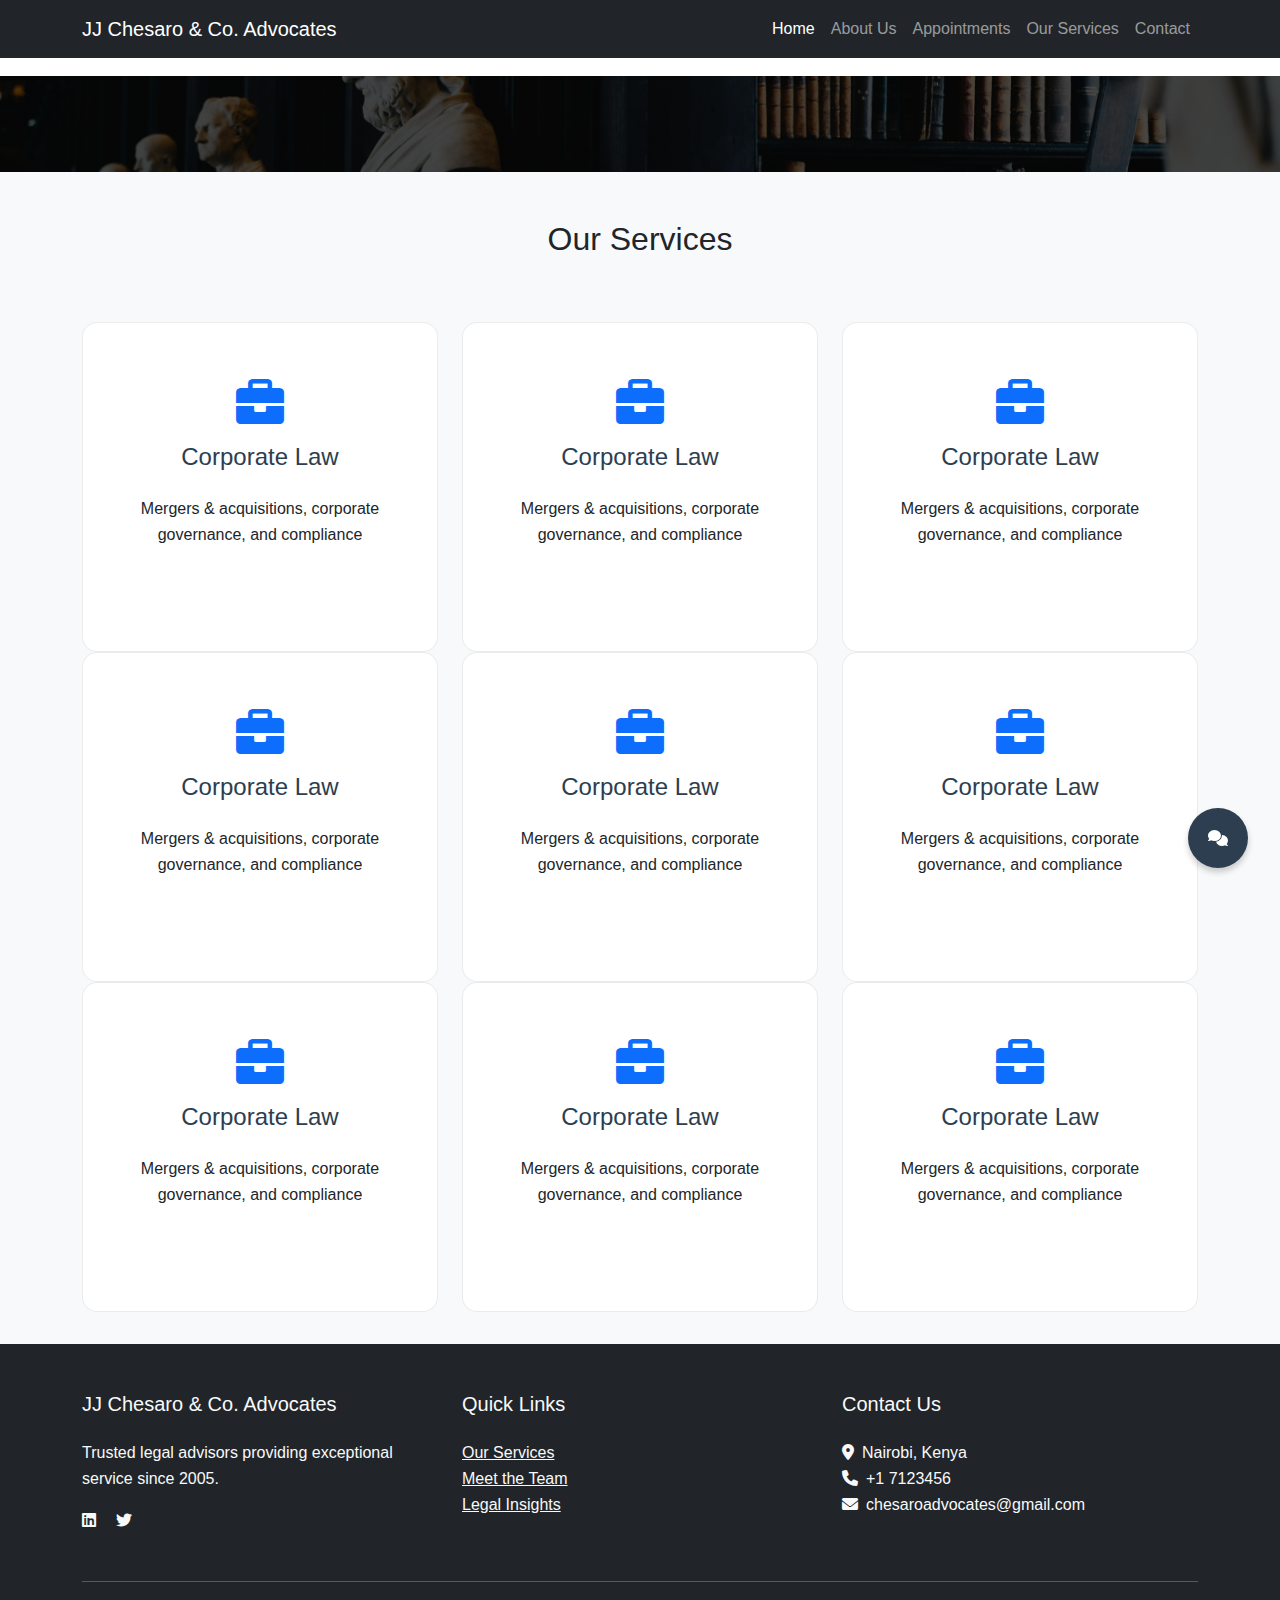
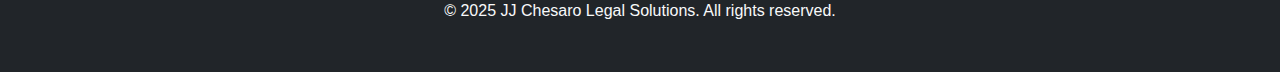
==== services.html @ f03bef34 "Add files via upload" ====
<!DOCTYPE html>
<html lang="en">
<head>
    <meta charset="UTF-8">
    <meta name="viewport" content="width=device-width, initial-scale=1.0">
    <title>JJ Chesaro & Co. Advocates</title>
    <link href="https://cdn.jsdelivr.net/npm/bootstrap@5.3.0/dist/css/bootstrap.min.css" rel="stylesheet">
    <link rel="stylesheet" href="https://cdnjs.cloudflare.com/ajax/libs/font-awesome/6.0.0/css/all.min.css">
    <link rel="stylesheet" href="styles.css">
</head>
<body>
    
    <!-- header -->
    <nav class="navbar navbar-expand-lg navbar-dark bg-dark fixed-top">
        <div class="container">
            <a class="navbar-brand" href="#home">JJ Chesaro & Co. Advocates</a>
            <button class="navbar-toggler" type="button" data-bs-toggle="collapse" data-bs-target="#navbarNav">
                <span class="navbar-toggler-icon"></span>
            </button>
            <div class="collapse navbar-collapse" id="navbarNav">
                <ul class="navbar-nav ms-auto">
                    <li class="nav-item"><a class="nav-link active" href="index.html">Home</a></li>
                    <li class="nav-item"><a class="nav-link" href="about.html">About Us</a></li>
                    <li class="nav-item"><a class="nav-link" href="appointment.html">Appointments</a></li>
                    <li class="nav-item"><a class="nav-link" href="services.html">Our Services</a></li>
                    <li class="nav-item"><a class="nav-link" href="contact.html">Contact</a></li>
                </ul>
            </div>
        </div>
    </nav>

   
<!-- Hero Section -->
<header id="home" class="hero bg-primary text-white py-5">
    
</header>
<!-- Featured Services -->
<section class="py-5 bg-light">
    <div class="container">
        <h2 class="text-center mb-5">Our Services</h2>
        <div class="row g-4">
            <div class="col-md-4">
                <div class="card service-card h-100">
                    <div class="card-body text-center">
                        <i class="fas fa-briefcase fa-3x text-primary mb-3"></i>
                        <h3>Corporate Law</h3>
                        <p>Mergers & acquisitions, corporate governance, and compliance</p>
                    </div>
                </div>
            </div>
            <!-- Add 2 more service cards -->
            <div class="col-md-4">
                <div class="card service-card h-100">
                    <div class="card-body text-center">
                        <i class="fas fa-briefcase fa-3x text-primary mb-3"></i>
                        <h3>Corporate Law</h3>
                        <p>Mergers & acquisitions, corporate governance, and compliance</p>
                    </div>
                </div>
            </div>
            <div class="col-md-4">
                <div class="card service-card h-100">
                    <div class="card-body text-center">
                        <i class="fas fa-briefcase fa-3x text-primary mb-3"></i>
                        <h3>Corporate Law</h3>
                        <p>Mergers & acquisitions, corporate governance, and compliance</p>
                    </div>
                </div>
            </div>
        </div>

        <div class="row g-4">
            <div class="col-md-4">
                <div class="card service-card h-100">
                    <div class="card-body text-center">
                        <i class="fas fa-briefcase fa-3x text-primary mb-3"></i>
                        <h3>Corporate Law</h3>
                        <p>Mergers & acquisitions, corporate governance, and compliance</p>
                    </div>
                </div>
            </div>
            <!-- Add 2 more service cards -->
            <div class="col-md-4">
                <div class="card service-card h-100">
                    <div class="card-body text-center">
                        <i class="fas fa-briefcase fa-3x text-primary mb-3"></i>
                        <h3>Corporate Law</h3>
                        <p>Mergers & acquisitions, corporate governance, and compliance</p>
                    </div>
                </div>
            </div>
            <div class="col-md-4">
                <div class="card service-card h-100">
                    <div class="card-body text-center">
                        <i class="fas fa-briefcase fa-3x text-primary mb-3"></i>
                        <h3>Corporate Law</h3>
                        <p>Mergers & acquisitions, corporate governance, and compliance</p>
                    </div>
                </div>
            </div>
        </div>
        <div class="row g-4">
            <div class="col-md-4">
                <div class="card service-card h-100">
                    <div class="card-body text-center">
                        <i class="fas fa-briefcase fa-3x text-primary mb-3"></i>
                        <h3>Corporate Law</h3>
                        <p>Mergers & acquisitions, corporate governance, and compliance</p>
                    </div>
                </div>
            </div>
            <!-- Add 2 more service cards -->
            <div class="col-md-4">
                <div class="card service-card h-100">
                    <div class="card-body text-center">
                        <i class="fas fa-briefcase fa-3x text-primary mb-3"></i>
                        <h3>Corporate Law</h3>
                        <p>Mergers & acquisitions, corporate governance, and compliance</p>
                    </div>
                </div>
            </div>
            <div class="col-md-4">
                <div class="card service-card h-100">
                    <div class="card-body text-center">
                        <i class="fas fa-briefcase fa-3x text-primary mb-3"></i>
                        <h3>Corporate Law</h3>
                        <p>Mergers & acquisitions, corporate governance, and compliance</p>
                    </div>
                </div>
            </div>
        </div>
    </div>
</section>



   <!-- Live Chat -->
<div class="chat-icon" onclick="toggleChat()">
    <i class="fas fa-comments"></i>
</div>
<div class="chat-container" id="chatContainer">
    <div class="chat-header">
        <h6>Live Legal Support</h6>
        <button class="btn btn-sm btn-light" onclick="toggleChat()">
            <i class="fas fa-times"></i>
        </button>
    </div>
    <div class="chat-body" id="chatBody"></div>
    <div class="chat-input">
        <input type="text" id="userInput" placeholder="Type your message...">
        <button onclick="sendMessage()" class="btn btn-primary">
            <i class="fas fa-paper-plane"></i>
        </button>
    </div>
</div>

     <!-- Footer -->
     <footer class="footer bg-dark text-light py-5">
        <div class="container">
            <div class="row g-4">
                <div class="col-lg-4">
                    <h5 class="mb-4">JJ Chesaro & Co. Advocates</h5>
                    <p>Trusted legal advisors providing exceptional service since 2005.</p>
                    <div class="social-links">
                        <a href="#" class="text-light me-3"><i class="fab fa-linkedin"></i></a>
                        <a href="#" class="text-light me-3"><i class="fab fa-twitter"></i></a>
                    </div>
                </div>
                <div class="col-lg-4">
                    <h5 class="mb-4">Quick Links</h5>
                    <ul class="list-unstyled">
                        <li><a href="services.html" class="text-light">Our Services</a></li>
                        <li><a href="about.html" class="text-light">Meet the Team</a></li>
                        <li><a href="blog.html" class="text-light">Legal Insights</a></li>
                    </ul>
                </div>
                <div class="col-lg-4">
                    <h5 class="mb-4">Contact Us</h5>
                    <ul class="list-unstyled">
                        <li><i class="fas fa-map-marker-alt me-2"></i>Nairobi, Kenya</li>
                        <li><i class="fas fa-phone me-2"></i>+1 7123456</li>
                        <li><i class="fas fa-envelope me-2"></i>chesaroadvocates@gmail.com</li>
                    </ul>
                </div>
            </div>
            <hr class="mt-5">
            <p class="text-center mb-0">&copy; 2025 JJ Chesaro Legal Solutions. All rights reserved.</p>
        </div>
    </footer>

    <script src="https://cdn.jsdelivr.net/npm/bootstrap@5.3.0/dist/js/bootstrap.bundle.min.js"></script>
    <script src="blog-data.js"></script>
    <script src="scripts.js"></script>
</body>
</html>
---- styles.css ----
/* Base Styles */
body {
    font-family: 'Arial', sans-serif;
    line-height: 1.6;
    padding-top: 76px; /* Offset for fixed navbar */
}
nav{
    display: flexbox;
}

/* Hero Section */
.hero {
    background: linear-gradient(rgba(0, 0, 0, 0.7), rgba(0, 0, 0, 0.7)),
                url('../images/hero-bg.jpg') center/cover;
    color: white;
    padding: 7rem 0;
    text-align: center;
    
}

.hero-content h1 {
    font-size: 3.5rem;
    margin-bottom: 1.5rem;
}

.hero-content .lead {
    font-size: 1.5rem;
    margin-bottom: 2rem;
}

/* Testimonials */
/* Testimonials Section */
#testimonials {
    background-color: #797b7ca6; /* Light grey background */
}

.carousel-control-prev,
.carousel-control-next {
    width: 50px;
    height: 50px;
    background-color: rgba(0,0,0,0.2);
    border-radius: 50%;
    top: 50%;
    transform: translateY(-50%);
    opacity: 1;
    transition: all 0.3s ease;
}

.carousel-control-prev:hover,
.carousel-control-next:hover {
    background-color: rgba(243, 240, 240, 0.418);
}

.carousel-control-prev-icon,
.carousel-control-next-icon {
    filter: invert(1);
    width: 2rem;
    height: 2rem;
}

/* Testimonial Cards */
.testimonial-card {
    background: white;
    border-radius: 10px;
    padding: 2rem;
    margin: 0 auto;
    max-width: 800px;
    box-shadow: 0 4px 6px rgba(0, 0, 0, 0.05);
}

#testimonials .carousel-item {
    transition: transform 0.6s ease-in-out !important;
}

.carousel-inner {
    overflow: visible !important;
}

.carousel-item-next.carousel-item-start,
.carousel-item-prev.carousel-item-end {
    transform: translateX(0) !important;
}

.carousel-item-next,
.active.carousel-item-end {
    transform: translateX(100%) !important;
}

.carousel-item-prev,
.active.carousel-item-start {
    transform: translateX(-100%) !important;
}
/* Appointment Form */
.appointment-form {
    background: white;
    padding: 2rem;
    border-radius: 10px;
    box-shadow: 0 4px 6px rgba(0, 0, 0, 0.1);
}
/* Services Section */
.services-section {
    position: relative;
    z-index: 1;
}

.section-title {
    font-size: 2.5rem;
    font-weight: 700;
    color: var(--primary-color);
    margin-bottom: 1rem;
}

.section-subtitle {
    font-size: 1.1rem;
    max-width: 600px;
    margin: 0 auto;
}

.service-card {
    background: #fff;
    border-radius: 15px;
    padding: 2.5rem;
    margin: 1rem 0;
    transition: all 0.4s cubic-bezier(0.175, 0.885, 0.32, 1.1);
    position: relative;
    overflow: hidden;
    border: 1px solid rgba(44, 62, 80, 0.1);
}

.service-card:hover {
    transform: translateY(-10px);
    box-shadow: 0 25px 50px -12px rgba(0, 0, 0, 0.15);
}

.icon-wrapper {
    width: 80px;
    height: 80px;
    border-radius: 50%;
    display: flex;
    align-items: center;
    justify-content: center;
    margin: 0 auto 2rem;
    color: white;
    font-size: 1.75rem;
    transition: transform 0.3s ease;
}

.service-card:hover .icon-wrapper {
    transform: scale(1.1);
}

.service-card h3 {
    color: var(--primary-color);
    font-size: 1.5rem;
    margin-bottom: 1.5rem;
    text-align: center;
}

.service-list {
    list-style: none;
    padding: 0;
    margin-bottom: 2rem;
}

.service-list li {
    position: relative;
    padding: 0.75rem 0;
    color: var(--text-color);
    font-size: 0.95rem;
    display: flex;
    align-items: center;
}

.service-list li:before {
    content: "•";
    color: var(--secondary-color);
    margin-right: 0.75rem;
    font-size: 1.2rem;
}

.service-link {
    color: var(--primary-color);
    text-decoration: none;
    font-weight: 600;
    display: inline-flex;
    align-items: center;
    transition: all 0.3s ease;
}

.service-link:hover {
    color: var(--secondary-color);
    transform: translateX(5px);
}

/* Color Variables */
:root {
    --primary-color: #2c3e50;
    --secondary-color: #e67e22;
    --accent-color: #3498db;
    --text-color: #4a5568;
}
/* Leadership Section */
.leadership-card {
    background: #ffffff;
    border-radius: 12px;
    box-shadow: 0 8px 30px rgba(0,0,0,0.08);
}

.section-title {
    font-family: 'Playfair Display', serif;
    font-weight: 700;
    color: #2c3e50;
    position: relative;
    padding-bottom: 15px;
}

.section-title:after {
    content: '';
    position: absolute;
    bottom: 0;
    left: 0;
    width: 60px;
    height: 3px;
    background: #e67e22;
}

.lead-text {
    font-size: 1.15rem;
    line-height: 1.8;
    color: #4a5568;
}

.highlight {
    color: #2c3e50;
    font-weight: 600;
}

.leadership-photo {
    position: relative;
    overflow: hidden;
    border-radius: 12px;
}

.rounded-lg {
    border-radius: 12px !important;
}

.shadow-hover {
    transition: all 0.3s ease;
    box-shadow: 0 10px 20px rgba(0,0,0,0.1);
}

.shadow-hover:hover {
    transform: translateY(-5px);
    box-shadow: 0 15px 30px rgba(0,0,0,0.15);
}

.experience-badge {
    position: absolute;
    bottom: 20px;
    left: 20px;
    background: rgba(44, 62, 80, 0.95);
    padding: 10px 20px;
    border-radius: 6px;
    color: white;
    font-weight: 500;
}

.btn-cta {
    padding: 12px 30px;
    border-radius: 8px;
    font-weight: 600;
    text-transform: uppercase;
    letter-spacing: 0.5px;
    transition: all 0.3s ease;
}

.btn-cta:hover {
    transform: translateY(-2px);
    box-shadow: 0 5px 15px rgba(230, 126, 34, 0.3);
}

@media (max-width: 768px) {
    .leadership-card {
        margin-top: 2rem;
    }
    
    .section-title {
        font-size: 1.75rem;
    }
}

/* Blog Cards */
.card {
    transition: transform 0.3s ease;
    height: 100%;
}

.card:hover {
    transform: translateY(-5px);
}

.card-img-top {
    height: 200px;
    object-fit: cover;
}

/* Live Chat */
.chat-icon {
    position: fixed;
    bottom: 2rem;
    right: 2rem;
    background: #2c3e50;
    color: white;
    width: 60px;
    height: 60px;
    border-radius: 50%;
    display: flex;
    align-items: center;
    justify-content: center;
    cursor: pointer;
    box-shadow: 0 4px 6px rgba(0, 0, 0, 0.2);
    z-index: 1000;
}

.chat-container {
    position: fixed;
    bottom: 8rem;
    right: 2rem;
    width: 350px;
    background: white;
    border-radius: 10px;
    box-shadow: 0 4px 6px rgba(0, 0, 0, 0.2);
    display: none;
    z-index: 1000;
}

.chat-header {
    background: #2c3e50;
    color: white;
    padding: 1rem;
    border-radius: 10px 10px 0 0;
    display: flex;
    justify-content: space-between;
    align-items: center;
}

.chat-body {
    height: 300px;
    overflow-y: auto;
    padding: 1rem;
}

.chat-input {
    display: flex;
    padding: 1rem;
    border-top: 1px solid #ddd;
}

.chat-input input {
    flex: 1;
    margin-right: 0.5rem;
    padding: 0.5rem;
    border: 1px solid #ddd;
    border-radius: 4px;
}

/* Responsive Design */
@media (max-width: 768px) {
    .hero-content h1 {
        font-size: 2.5rem;
    }

    .chat-container {
        width: 90%;
        right: 5%;
    }

    .card-img-top {
        height: 150px;
    }
}
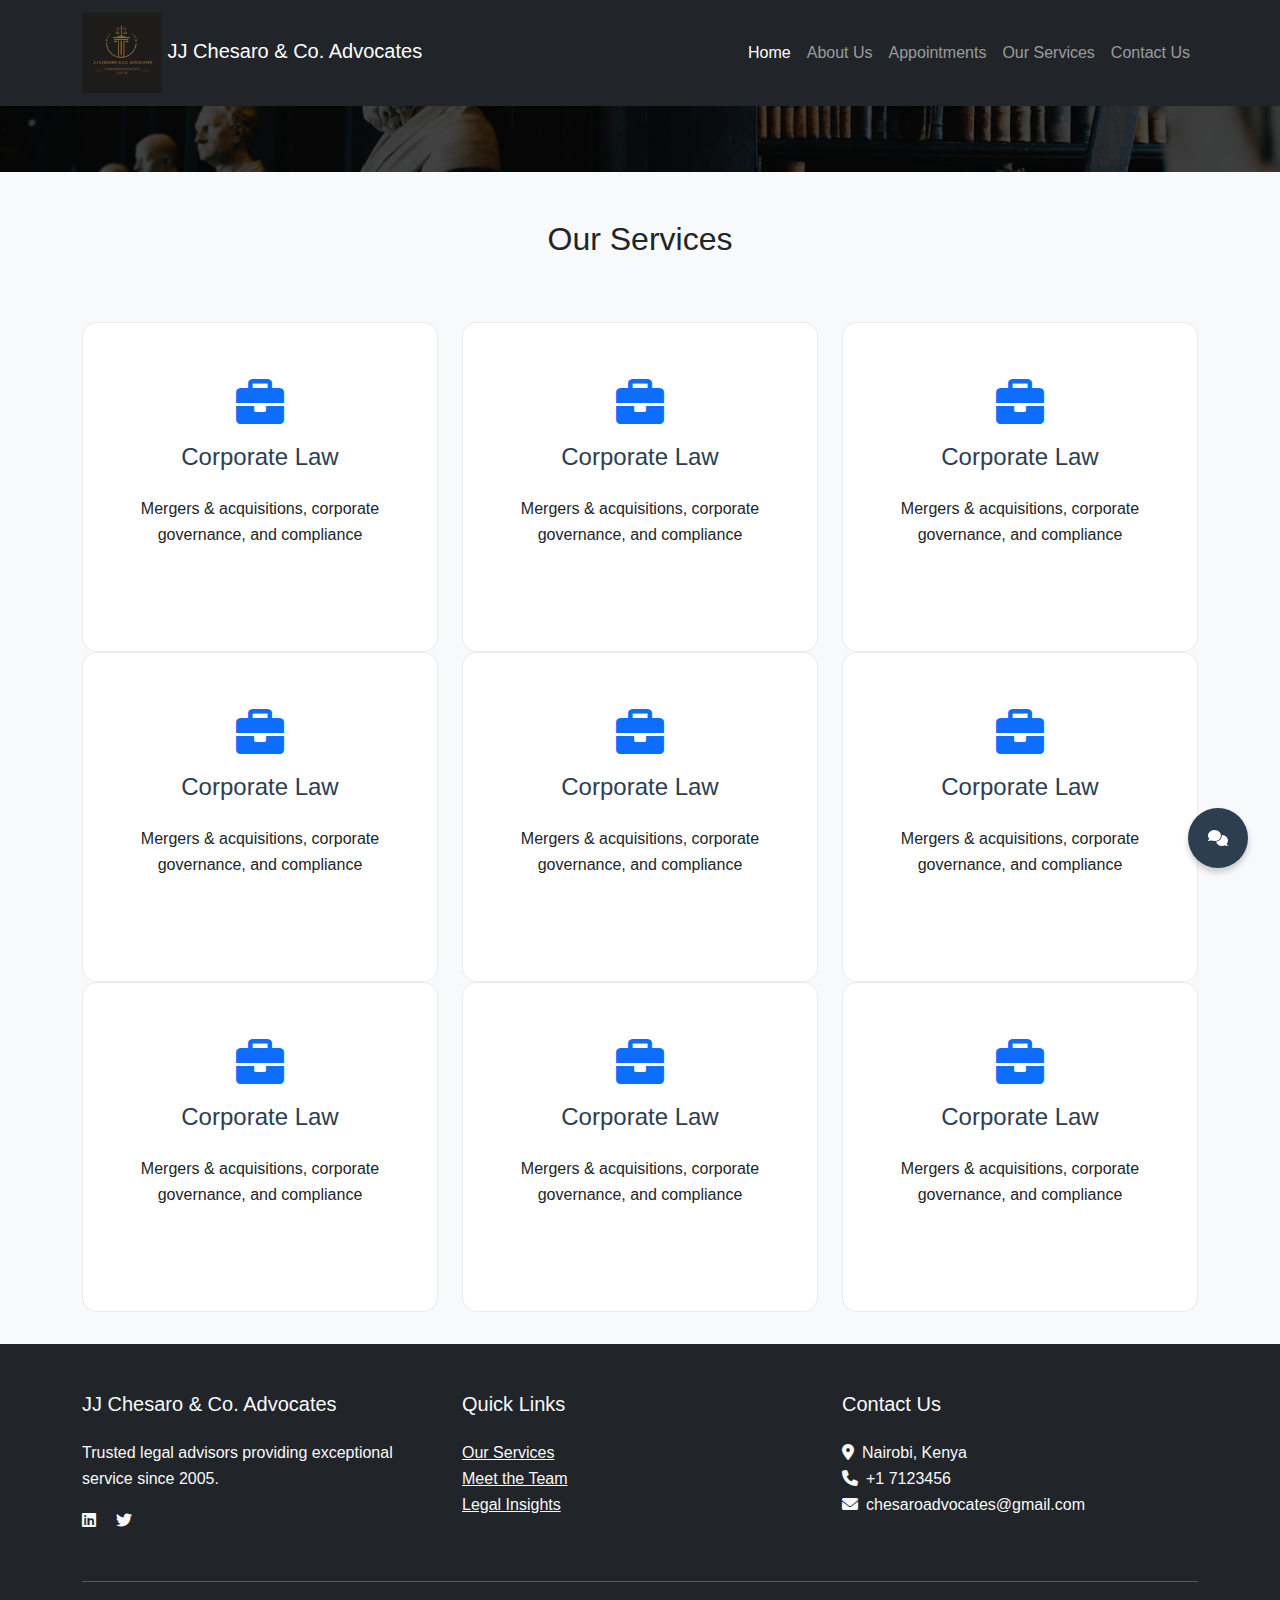
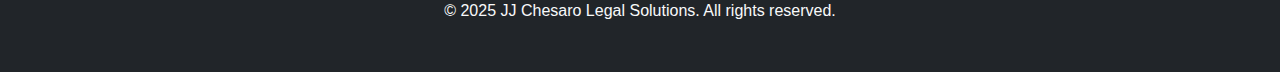
==== commit b93a2c71: "Update services.html" ====
--- a/services.html
+++ b/services.html
@@ -4,30 +4,35 @@
     <meta charset="UTF-8">
     <meta name="viewport" content="width=device-width, initial-scale=1.0">
     <title>JJ Chesaro & Co. Advocates</title>
+    <link rel="icon" type="image/png" href="./images/favicon.png"> 
     <link href="https://cdn.jsdelivr.net/npm/bootstrap@5.3.0/dist/css/bootstrap.min.css" rel="stylesheet">
     <link rel="stylesheet" href="https://cdnjs.cloudflare.com/ajax/libs/font-awesome/6.0.0/css/all.min.css">
     <link rel="stylesheet" href="styles.css">
 </head>
 <body>
+     
     
-    <!-- header -->
-    <nav class="navbar navbar-expand-lg navbar-dark bg-dark fixed-top">
-        <div class="container">
-            <a class="navbar-brand" href="#home">JJ Chesaro & Co. Advocates</a>
-            <button class="navbar-toggler" type="button" data-bs-toggle="collapse" data-bs-target="#navbarNav">
-                <span class="navbar-toggler-icon"></span>
-            </button>
-            <div class="collapse navbar-collapse" id="navbarNav">
-                <ul class="navbar-nav ms-auto">
-                    <li class="nav-item"><a class="nav-link active" href="index.html">Home</a></li>
-                    <li class="nav-item"><a class="nav-link" href="about.html">About Us</a></li>
-                    <li class="nav-item"><a class="nav-link" href="appointment.html">Appointments</a></li>
-                    <li class="nav-item"><a class="nav-link" href="services.html">Our Services</a></li>
-                    <li class="nav-item"><a class="nav-link" href="contact.html">Contact</a></li>
-                </ul>
-            </div>
-        </div>
-    </nav>
+<!-- header -->
+<nav class="navbar navbar-expand-lg navbar-dark bg-dark fixed-top">
+    <div class="container">
+        <a class="navbar-brand" href="index.html">
+            <img src="images/logo.png" alt="Logo" width="80">  JJ Chesaro & Co. Advocates
+        </a>
+        <button class="navbar-toggler" type="button" data-bs-toggle="collapse" data-bs-target="#navbarNav">
+            <span class="navbar-toggler-icon"></span>
+        </button>
+        <div class="collapse navbar-collapse" id="navbarNav">
+            <ul class="navbar-nav ms-auto">
+                <li class="nav-item"><a class="nav-link active" href="index.html">Home</a></li>
+                <li class="nav-item"><a class="nav-link" href="about.html">About Us</a></li>
+                <li class="nav-item"><a class="nav-link" href="appointment.html">Appointments</a></li>
+                <li class="nav-item"><a class="nav-link" href="services.html">Our Services</a></li>
+                <li class="nav-item"><a class="nav-link" href="contact.html">Contact Us</a></li>
+            </ul>
+        </div>
+    </div>
+</nav>
+  
 
    
 <!-- Hero Section -->
@@ -192,4 +197,4 @@
     <script src="blog-data.js"></script>
     <script src="scripts.js"></script>
 </body>
-</html>+</html>
